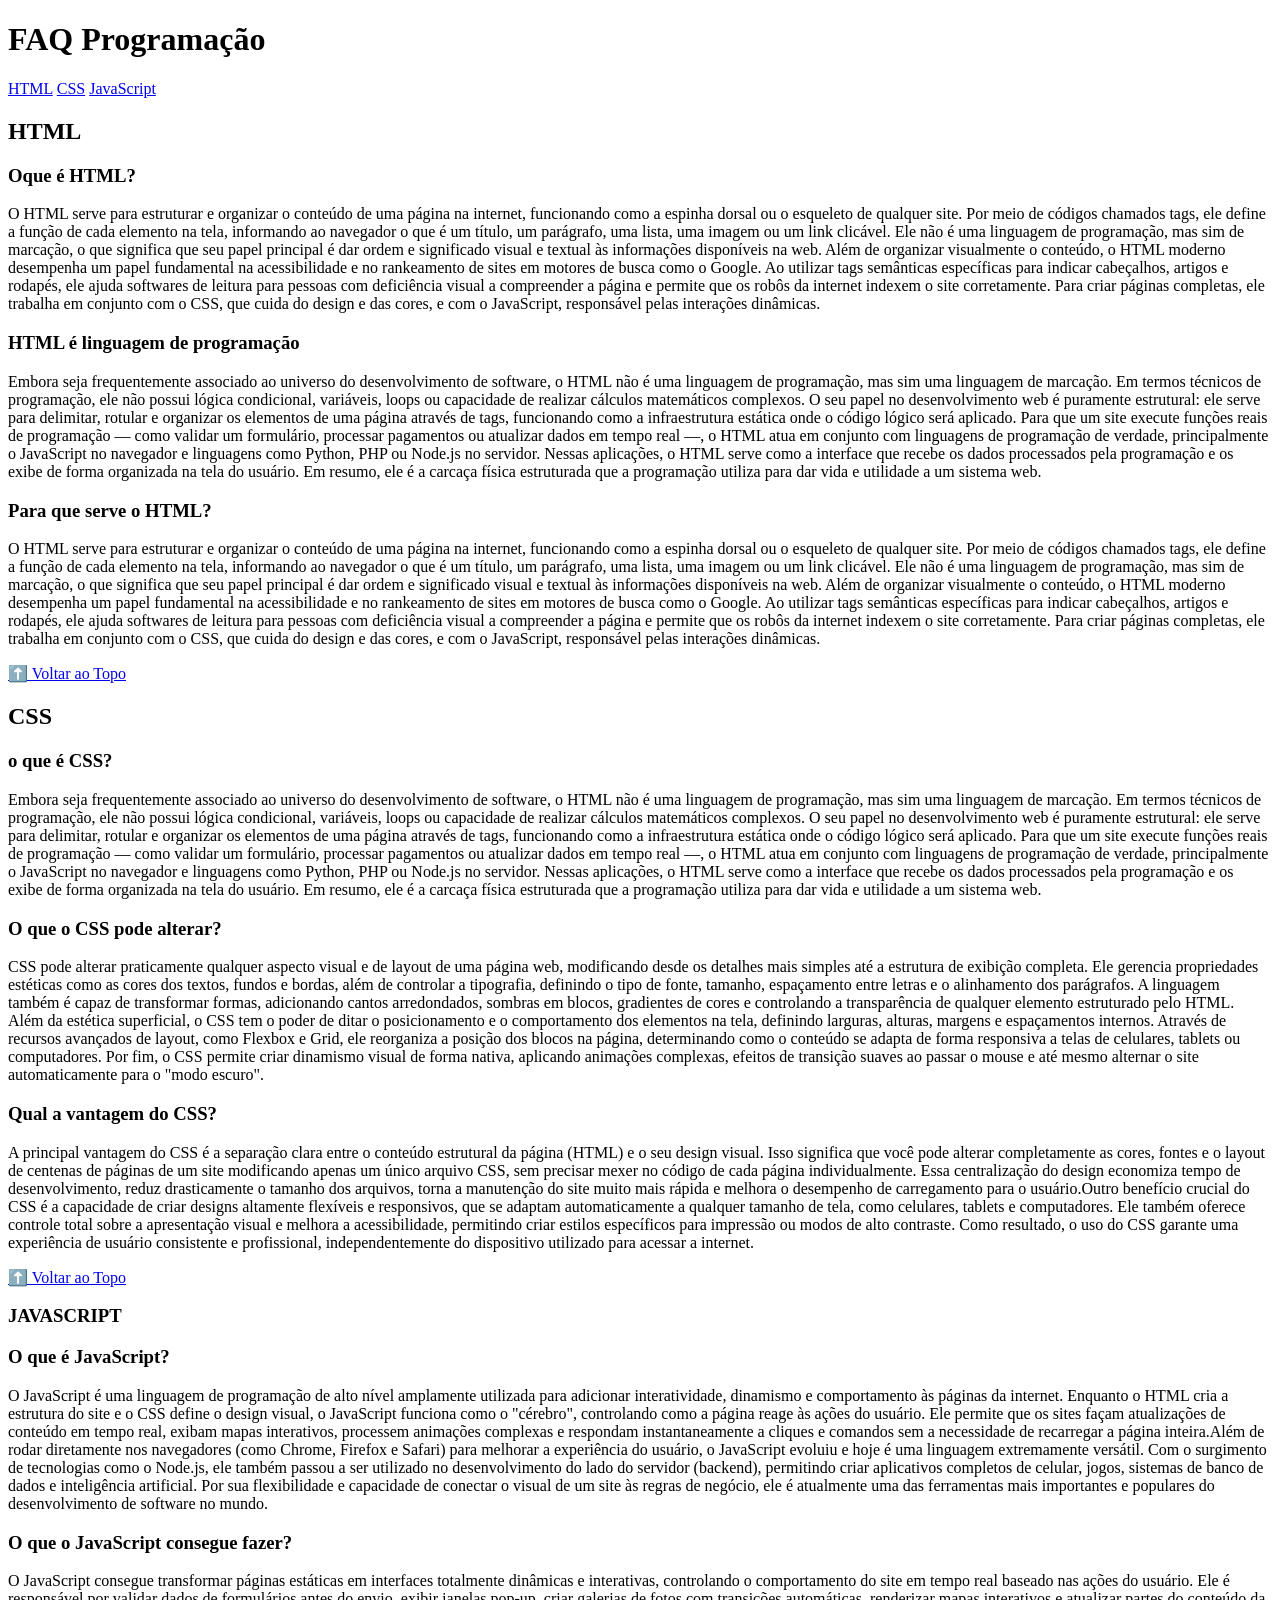
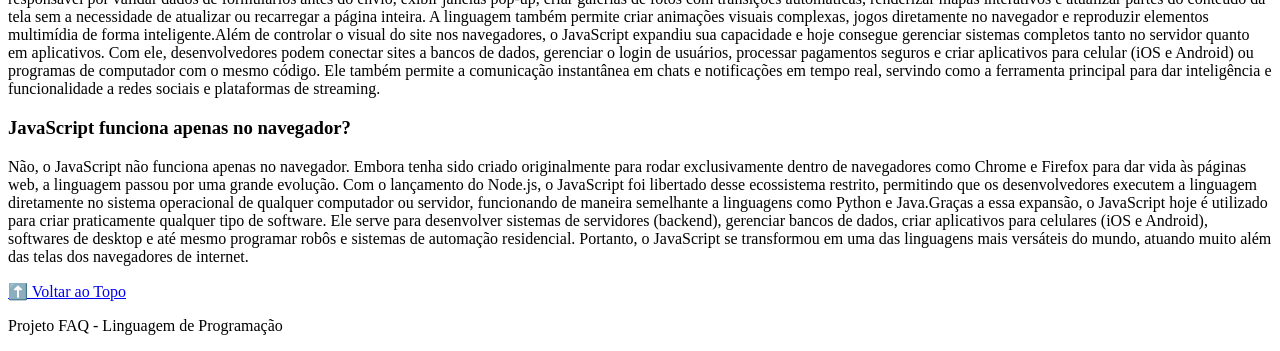
==== FAQ/index.html @ df5886bb "Add files via upload" ====
<!DOCTYPE html>
<html lang="en">
<head>
    <meta charset="UTF-8">
    <meta name="viewport" content="width=device-width, initial-scale=1.0">
    <title>FAQ - Linguagens de Programação</title>
</head>
<body>
    <header>
        <div>
            <h1>FAQ Programação</h1>
            <nav>
                <a href="#html">HTML</a>
                <a href="#css">CSS</a>
                <a href="#javascript">JavaScript</a>
            </nav>
        </div>
    </header>
    <main>
        <section>
            <h2> HTML </h2>
            <div>
                <h3> Oque é HTML? </h3>
                <p>O HTML serve para estruturar e organizar o conteúdo de uma página na internet, funcionando como a espinha dorsal ou o esqueleto de qualquer site. Por meio de códigos chamados tags, ele define a função de cada elemento na tela, informando ao navegador o que é um título, um parágrafo, uma lista, uma imagem ou um link clicável. Ele não é uma linguagem de programação, mas sim de marcação, o que significa que seu papel principal é dar ordem e significado visual e textual às informações disponíveis na web.
Além de organizar visualmente o conteúdo, o HTML moderno desempenha um papel fundamental na acessibilidade e no rankeamento de sites em motores de busca como o Google. Ao utilizar tags semânticas específicas para indicar cabeçalhos, artigos e rodapés, ele ajuda softwares de leitura para pessoas com deficiência visual a compreender a página e permite que os robôs da internet indexem o site corretamente. Para criar páginas completas, ele trabalha em conjunto com o CSS, que cuida do design e das cores, e com o JavaScript, responsável pelas interações dinâmicas.

</p>
            </div>
            <DIV>
                <H3>HTML é linguagem de programação</H3>
                <P>Embora seja frequentemente associado ao universo do desenvolvimento de software, o HTML não é uma linguagem de programação, mas sim uma linguagem de marcação. Em termos técnicos de programação, ele não possui lógica condicional, variáveis, loops ou capacidade de realizar cálculos matemáticos complexos. O seu papel no desenvolvimento web é puramente estrutural: ele serve para delimitar, rotular e organizar os elementos de uma página através de tags, funcionando como a infraestrutura estática onde o código lógico será aplicado.
Para que um site execute funções reais de programação — como validar um formulário, processar pagamentos ou atualizar dados em tempo real —, o HTML atua em conjunto com linguagens de programação de verdade, principalmente o JavaScript no navegador e linguagens como Python, PHP ou Node.js no servidor. Nessas aplicações, o HTML serve como a interface que recebe os dados processados pela programação e os exibe de forma organizada na tela do usuário. Em resumo, ele é a carcaça física estruturada que a programação utiliza para dar vida e utilidade a um sistema web.

</P>
            </DIV>
            <div>
                <h3>Para que serve o HTML?</h3>
                <p>O HTML serve para estruturar e organizar o conteúdo de uma página na internet, funcionando como a espinha dorsal ou o esqueleto de qualquer site. Por meio de códigos chamados tags, ele define a função de cada elemento na tela, informando ao navegador o que é um título, um parágrafo, uma lista, uma imagem ou um link clicável. Ele não é uma linguagem de programação, mas sim de marcação, o que significa que seu papel principal é dar ordem e significado visual e textual às informações disponíveis na web.
Além de organizar visualmente o conteúdo, o HTML moderno desempenha um papel fundamental na acessibilidade e no rankeamento de sites em motores de busca como o Google. Ao utilizar tags semânticas específicas para indicar cabeçalhos, artigos e rodapés, ele ajuda softwares de leitura para pessoas com deficiência visual a compreender a página e permite que os robôs da internet indexem o site corretamente. Para criar páginas completas, ele trabalha em conjunto com o CSS, que cuida do design e das cores, e com o JavaScript, responsável pelas interações dinâmicas.
</p>
            </div>
            <a href="#topo">⬆️ Voltar ao Topo </a>
        </section>
        <section>
            <h2> CSS </h2>
            <div>
                <h3>o que é CSS?</h3>
                <p>Embora seja frequentemente associado ao universo do desenvolvimento de software, o HTML não é uma linguagem de programação, mas sim uma linguagem de marcação. Em termos técnicos de programação, ele não possui lógica condicional, variáveis, loops ou capacidade de realizar cálculos matemáticos complexos. O seu papel no desenvolvimento web é puramente estrutural: ele serve para delimitar, rotular e organizar os elementos de uma página através de tags, funcionando como a infraestrutura estática onde o código lógico será aplicado.
Para que um site execute funções reais de programação — como validar um formulário, processar pagamentos ou atualizar dados em tempo real —, o HTML atua em conjunto com linguagens de programação de verdade, principalmente o JavaScript no navegador e linguagens como Python, PHP ou Node.js no servidor. Nessas aplicações, o HTML serve como a interface que recebe os dados processados pela programação e os exibe de forma organizada na tela do usuário. Em resumo, ele é a carcaça física estruturada que a programação utiliza para dar vida e utilidade a um sistema web.


</p>
            </div>
            <div>
                <h3> O que o CSS pode alterar? </h3>
                <p >CSS pode alterar praticamente qualquer aspecto visual e de layout de uma página web, modificando desde os detalhes mais simples até a estrutura de exibição completa. Ele gerencia propriedades estéticas como as cores dos textos, fundos e bordas, além de controlar a tipografia, definindo o tipo de fonte, tamanho, espaçamento entre letras e o alinhamento dos parágrafos. A linguagem também é capaz de transformar formas, adicionando cantos arredondados, sombras em blocos, gradientes de cores e controlando a transparência de qualquer elemento estruturado pelo HTML.
Além da estética superficial, o CSS tem o poder de ditar o posicionamento e o comportamento dos elementos na tela, definindo larguras, alturas, margens e espaçamentos internos. Através de recursos avançados de layout, como Flexbox e Grid, ele reorganiza a posição dos blocos na página, determinando como o conteúdo se adapta de forma responsiva a telas de celulares, tablets ou computadores. Por fim, o CSS permite criar dinamismo visual de forma nativa, aplicando animações complexas, efeitos de transição suaves ao passar o mouse e até mesmo alternar o site automaticamente para o "modo escuro".</p>

</p>
            </div>
            <div>
                <h3> Qual a vantagem do CSS? </h3>
                <p>A principal vantagem do CSS é a separação clara entre o conteúdo estrutural da página (HTML) e o seu design visual. Isso significa que você pode alterar completamente as cores, fontes e o layout de centenas de páginas de um site modificando apenas um único arquivo CSS, sem precisar mexer no código de cada página individualmente. Essa centralização do design economiza tempo de desenvolvimento, reduz drasticamente o tamanho dos arquivos, torna a manutenção do site muito mais rápida e melhora o desempenho de carregamento para o usuário.Outro benefício crucial do CSS é a capacidade de criar designs altamente flexíveis e responsivos, que se adaptam automaticamente a qualquer tamanho de tela, como celulares, tablets e computadores. Ele também oferece controle total sobre a apresentação visual e melhora a acessibilidade, permitindo criar estilos específicos para impressão ou modos de alto contraste. Como resultado, o uso do CSS garante uma experiência de usuário consistente e profissional, independentemente do dispositivo utilizado para acessar a internet.</p>
            </div>
        </section>
        <div>
            <a href="#topo">⬆️ Voltar ao Topo </a>
            <H3>JAVASCRIPT</H3>
            <h3> O que é JavaScript? </h3>
            <p>O JavaScript é uma linguagem de programação de alto nível amplamente utilizada para adicionar interatividade, dinamismo e comportamento às páginas da internet. Enquanto o HTML cria a estrutura do site e o CSS define o design visual, o JavaScript funciona como o "cérebro", controlando como a página reage às ações do usuário. Ele permite que os sites façam atualizações de conteúdo em tempo real, exibam mapas interativos, processem animações complexas e respondam instantaneamente a cliques e comandos sem a necessidade de recarregar a página inteira.Além de rodar diretamente nos navegadores (como Chrome, Firefox e Safari) para melhorar a experiência do usuário, o JavaScript evoluiu e hoje é uma linguagem extremamente versátil. Com o surgimento de tecnologias como o Node.js, ele também passou a ser utilizado no desenvolvimento do lado do servidor (backend), permitindo criar aplicativos completos de celular, jogos, sistemas de banco de dados e inteligência artificial. Por sua flexibilidade e capacidade de conectar o visual de um site às regras de negócio, ele é atualmente uma das ferramentas mais importantes e populares do desenvolvimento de software no mundo.</p>
        </div>
        <div>
            <h3> O que o JavaScript consegue fazer? </h3>
            <p>O JavaScript consegue transformar páginas estáticas em interfaces totalmente dinâmicas e interativas, controlando o comportamento do site em tempo real baseado nas ações do usuário. Ele é responsável por validar dados de formulários antes do envio, exibir janelas pop-up, criar galerias de fotos com transições automáticas, renderizar mapas interativos e atualizar partes do conteúdo da tela sem a necessidade de atualizar ou recarregar a página inteira. A linguagem também permite criar animações visuais complexas, jogos diretamente no navegador e reproduzir elementos multimídia de forma inteligente.Além de controlar o visual do site nos navegadores, o JavaScript expandiu sua capacidade e hoje consegue gerenciar sistemas completos tanto no servidor quanto em aplicativos. Com ele, desenvolvedores podem conectar sites a bancos de dados, gerenciar o login de usuários, processar pagamentos seguros e criar aplicativos para celular (iOS e Android) ou programas de computador com o mesmo código. Ele também permite a comunicação instantânea em chats e notificações em tempo real, servindo como a ferramenta principal para dar inteligência e funcionalidade a redes sociais e plataformas de streaming.</p>
        </div>
        <div>
            <h3> JavaScript funciona apenas no navegador? </h3>
            <p>Não, o JavaScript não funciona apenas no navegador. Embora tenha sido criado originalmente para rodar exclusivamente dentro de navegadores como Chrome e Firefox para dar vida às páginas web, a linguagem passou por uma grande evolução. Com o lançamento do Node.js, o JavaScript foi libertado desse ecossistema restrito, permitindo que os desenvolvedores executem a linguagem diretamente no sistema operacional de qualquer computador ou servidor, funcionando de maneira semelhante a linguagens como Python e Java.Graças a essa expansão, o JavaScript hoje é utilizado para criar praticamente qualquer tipo de software. Ele serve para desenvolver sistemas de servidores (backend), gerenciar bancos de dados, criar aplicativos para celulares (iOS e Android), softwares de desktop e até mesmo programar robôs e sistemas de automação residencial. Portanto, o JavaScript se transformou em uma das linguagens mais versáteis do mundo, atuando muito além das telas dos navegadores de internet.</p>
        </div>
        <a href="#topo"> ⬆️ Voltar ao Topo </a>
        </section>
    </main>
    <footer>
        <p>Projeto FAQ - Linguagem de Programação</p>
    </footer>
</body>
</html>
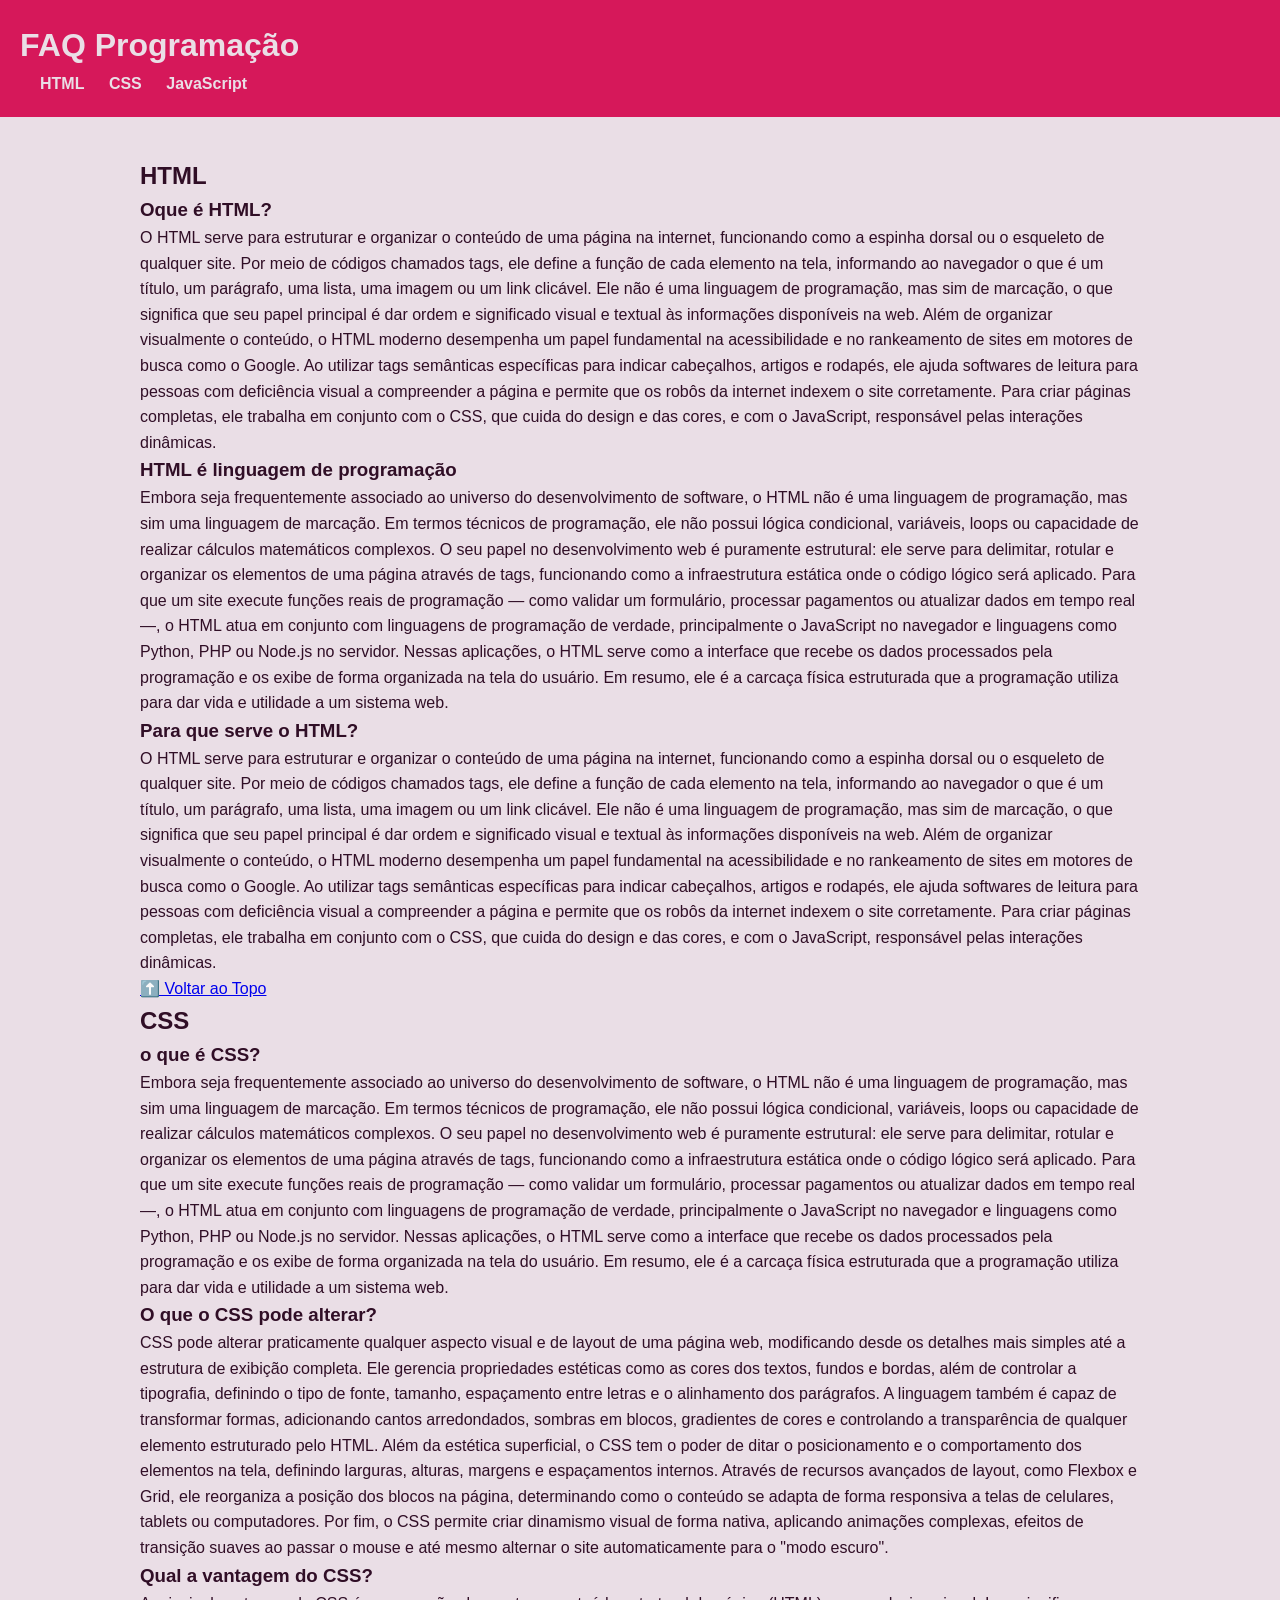
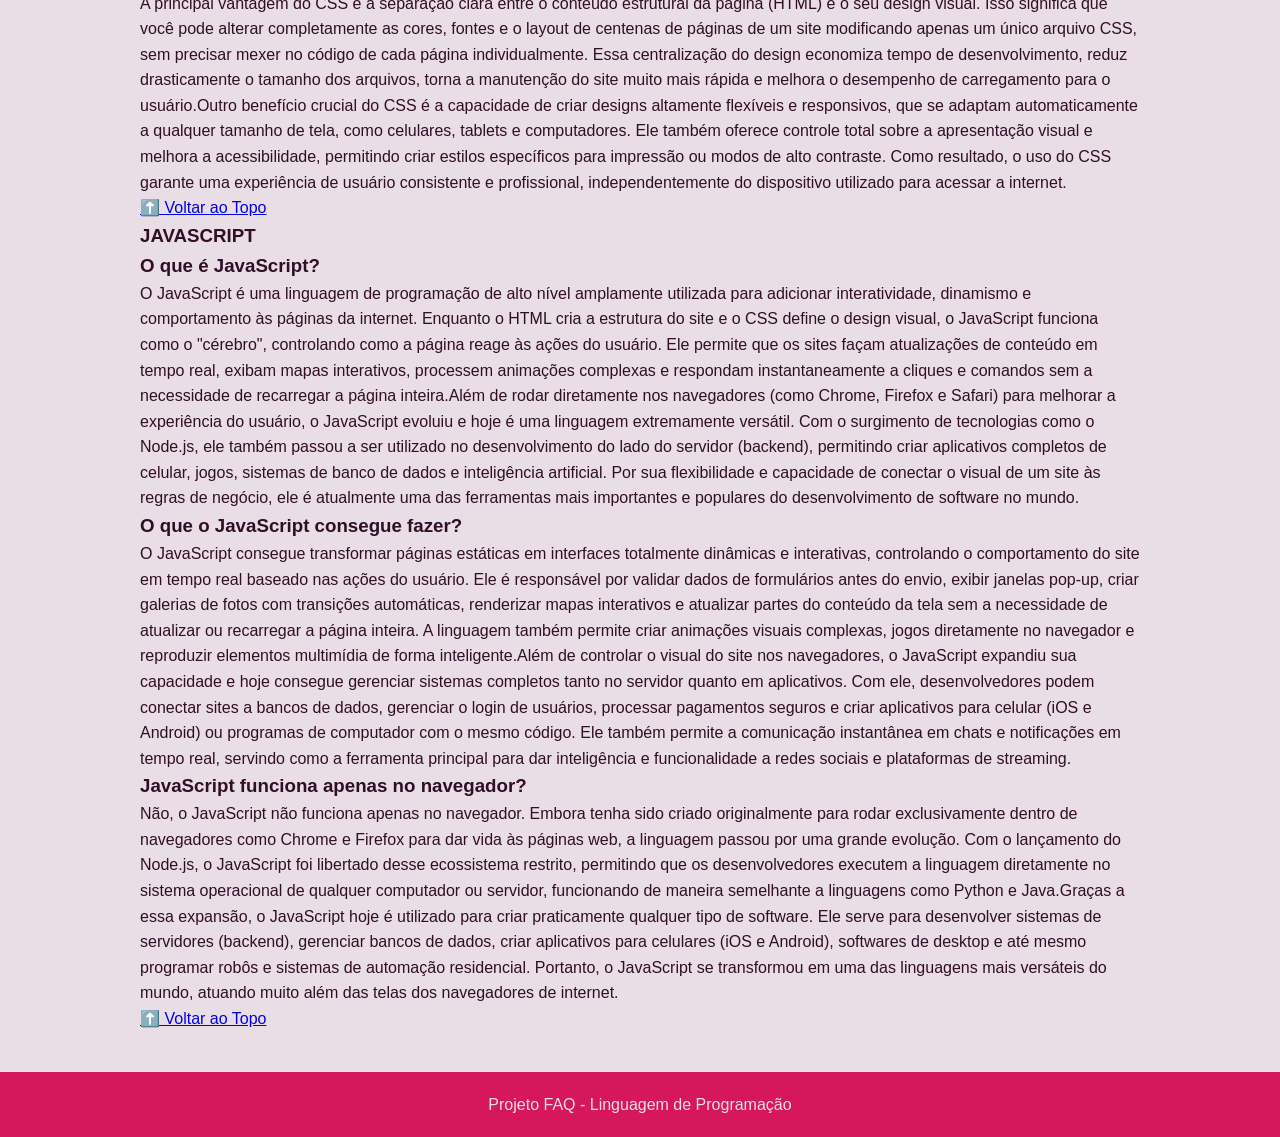
==== commit f131ad86: "Add files via upload" ====
--- a/FAQ/index.html
+++ b/FAQ/index.html
@@ -3,6 +3,7 @@
 <head>
     <meta charset="UTF-8">
     <meta name="viewport" content="width=device-width, initial-scale=1.0">
+    <link rel="stylesheet" href="./CSS/estilo.css">
     <title>FAQ - Linguagens de Programação</title>
 </head>
 <body>
--- a/FAQ/CSS/estilo.css
+++ b/FAQ/CSS/estilo.css
@@ -0,0 +1,85 @@
+/* VARIÁVEIS */
+:root{
+    --cor-principal: #d6185a;
+    --cor-hover: #e556a7;
+    --cor-voltar:#E63986;
+    --cor-fundo: #eadee6; 
+    --cor-texto:#300e26;
+}
+
+/* RESET */
+* {
+    margin: 0;
+    padding: 0;
+    box-sizing: border-box;
+}
+
+/* GERAL */
+header {
+    background-color: var(--cor-principal);
+    padding: 20px;
+    position: sticky;
+    top: 0;
+    z-index: 1000;
+}
+
+/* TOPO */
+header {
+    background-color: var(--cor-principal);
+    padding: 20px;
+    position: sticky;
+    top: 0;
+    z-index: 1000;
+}
+
+header h1 {
+    color: var(--cor-fundo);
+}
+
+/* CONTEUDO */
+main {
+    width: 90%;
+    max-width: 1000px;
+    margin: 40px auto;
+}
+
+/* GERAL */
+body {
+    font-family: Arial, Helvetica, sans-serif;
+    background-color: var(--cor-fundo);
+    color: var(--cor-texto);
+    line-height: 1.6;
+    scroll-behavior: smooth;
+}
+
+/* MENU */
+nav a {
+    color: var(--cor-fundo);
+    text-decoration: none;
+    margin-left: 20px;
+    font-weight: bold;
+    transition: 0.3s;
+}
+
+nav a:hover {
+    color: var(--cor-hover) !important;
+}
+
+/* VOLTAR */
+.voltar {
+    text-decoration: none;
+    color: var(--cor-principal);
+    font-weight: bold;
+    transition: 0.3;
+}
+.voltar:hover {
+    color: var(--cor-voltar);
+}
+
+/* RODAPÉ */
+footer {
+    background-color: var(--cor-principal);
+    color: var(--cor-fundo);
+    text-align: center;
+    padding: 20px;
+}
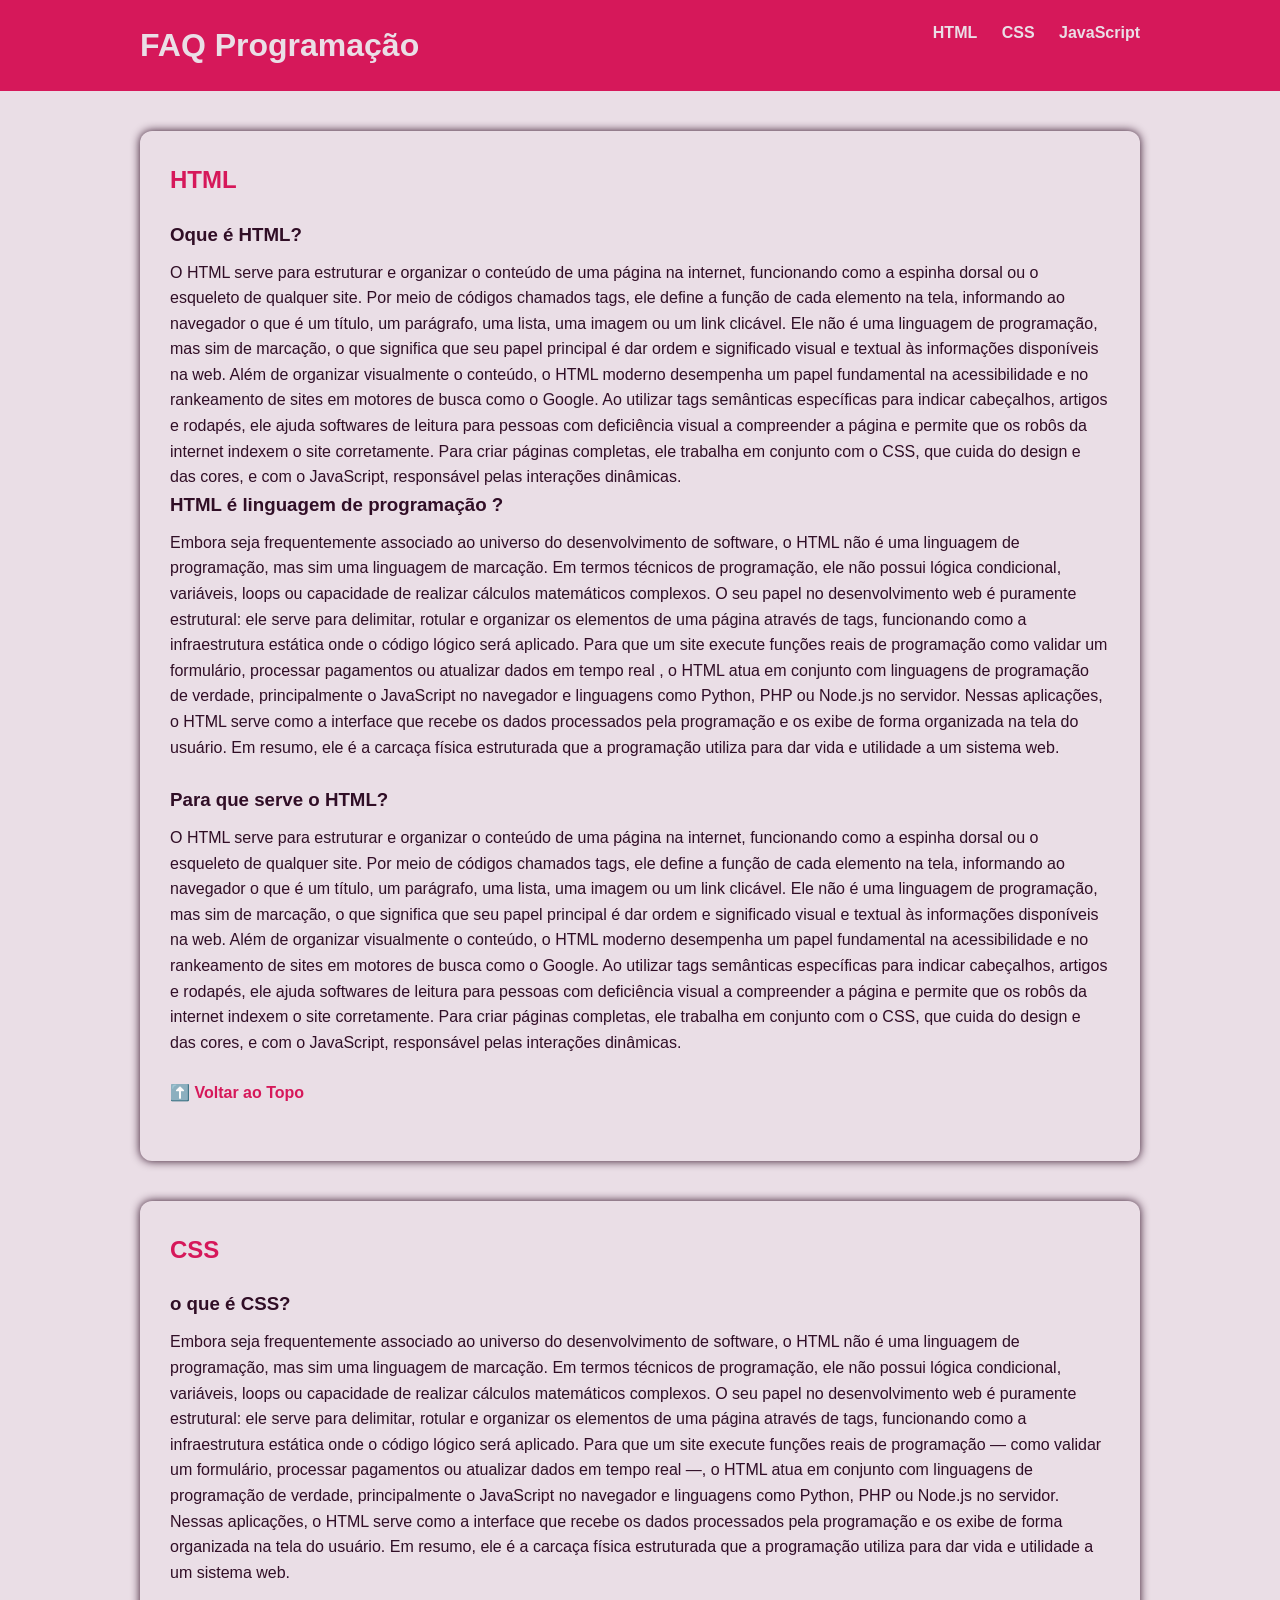
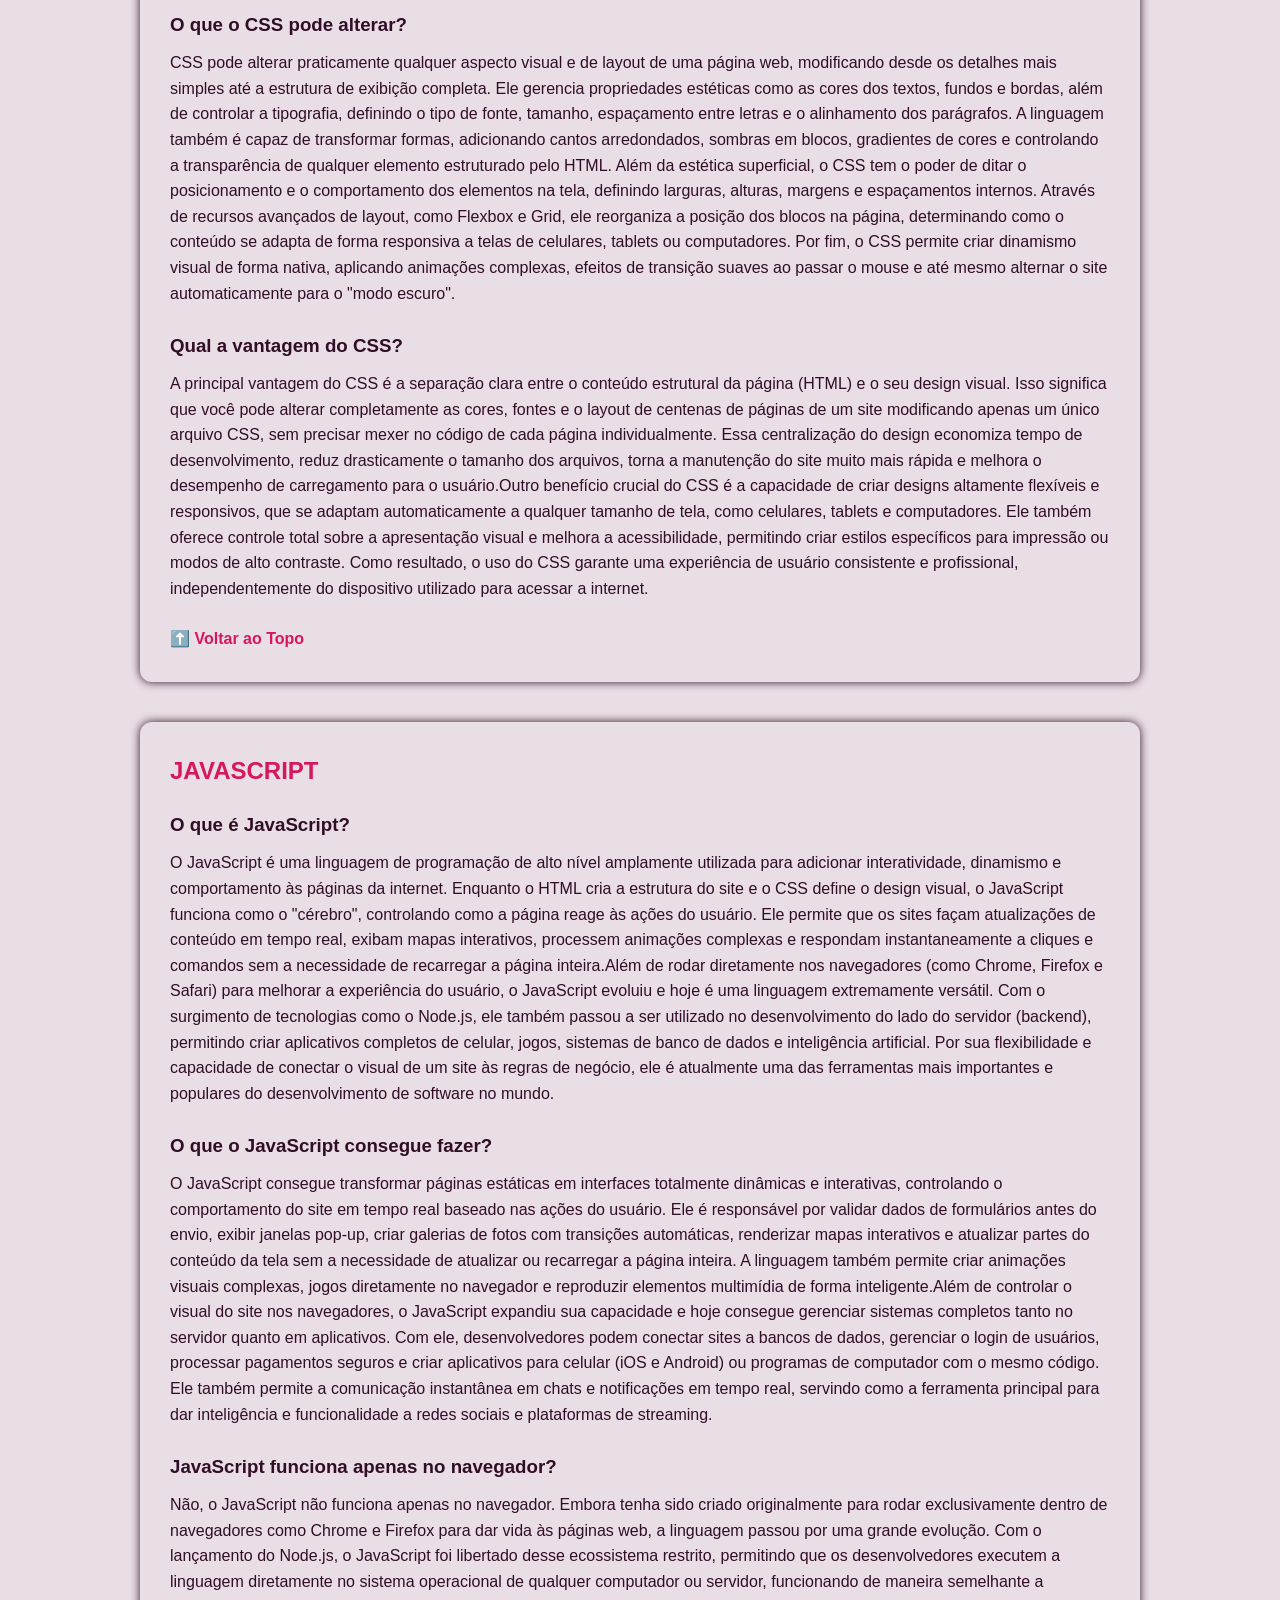
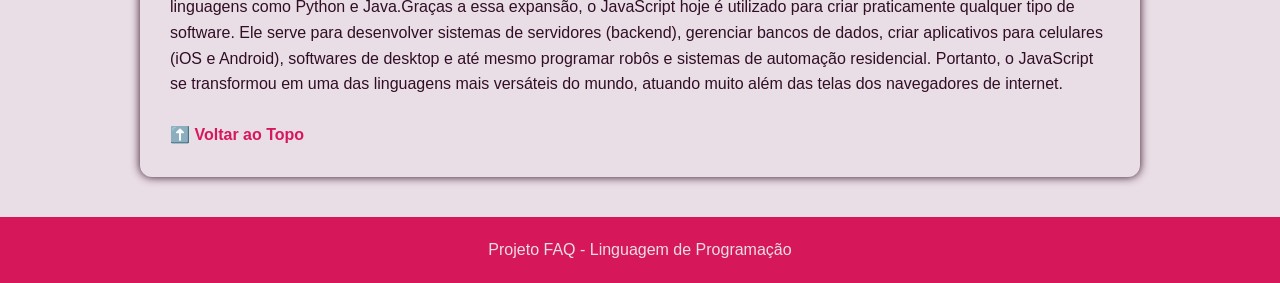
==== commit 8151d6a5: "Add files via upload" ====
--- a/FAQ/index.html
+++ b/FAQ/index.html
@@ -3,12 +3,13 @@
 <head>
     <meta charset="UTF-8">
     <meta name="viewport" content="width=device-width, initial-scale=1.0">
-    <link rel="stylesheet" href="./CSS/estilo.css">
+    <link rel="stylesheet" href="estilo.css">
     <title>FAQ - Linguagens de Programação</title>
 </head>
 <body>
+    <a id="topo"></a>
     <header>
-        <div>
+        <div class="container-menu">
             <h1>FAQ Programação</h1>
             <nav>
                 <a href="#html">HTML</a>
@@ -18,33 +19,33 @@
         </div>
     </header>
     <main>
-        <section>
+        <section id="html" class="card">
             <h2> HTML </h2>
-            <div>
+            <div class="faq">
                 <h3> Oque é HTML? </h3>
                 <p>O HTML serve para estruturar e organizar o conteúdo de uma página na internet, funcionando como a espinha dorsal ou o esqueleto de qualquer site. Por meio de códigos chamados tags, ele define a função de cada elemento na tela, informando ao navegador o que é um título, um parágrafo, uma lista, uma imagem ou um link clicável. Ele não é uma linguagem de programação, mas sim de marcação, o que significa que seu papel principal é dar ordem e significado visual e textual às informações disponíveis na web.
 Além de organizar visualmente o conteúdo, o HTML moderno desempenha um papel fundamental na acessibilidade e no rankeamento de sites em motores de busca como o Google. Ao utilizar tags semânticas específicas para indicar cabeçalhos, artigos e rodapés, ele ajuda softwares de leitura para pessoas com deficiência visual a compreender a página e permite que os robôs da internet indexem o site corretamente. Para criar páginas completas, ele trabalha em conjunto com o CSS, que cuida do design e das cores, e com o JavaScript, responsável pelas interações dinâmicas.
 
 </p>
-            </div>
-            <DIV>
-                <H3>HTML é linguagem de programação</H3>
+            </div">
+            <DIV class="faq">
+                <H3>HTML é linguagem de programação ?</H3>
                 <P>Embora seja frequentemente associado ao universo do desenvolvimento de software, o HTML não é uma linguagem de programação, mas sim uma linguagem de marcação. Em termos técnicos de programação, ele não possui lógica condicional, variáveis, loops ou capacidade de realizar cálculos matemáticos complexos. O seu papel no desenvolvimento web é puramente estrutural: ele serve para delimitar, rotular e organizar os elementos de uma página através de tags, funcionando como a infraestrutura estática onde o código lógico será aplicado.
-Para que um site execute funções reais de programação — como validar um formulário, processar pagamentos ou atualizar dados em tempo real —, o HTML atua em conjunto com linguagens de programação de verdade, principalmente o JavaScript no navegador e linguagens como Python, PHP ou Node.js no servidor. Nessas aplicações, o HTML serve como a interface que recebe os dados processados pela programação e os exibe de forma organizada na tela do usuário. Em resumo, ele é a carcaça física estruturada que a programação utiliza para dar vida e utilidade a um sistema web.
+Para que um site execute funções reais de programação como validar um formulário, processar pagamentos ou atualizar dados em tempo real , o HTML atua em conjunto com linguagens de programação de verdade, principalmente o JavaScript no navegador e linguagens como Python, PHP ou Node.js no servidor. Nessas aplicações, o HTML serve como a interface que recebe os dados processados pela programação e os exibe de forma organizada na tela do usuário. Em resumo, ele é a carcaça física estruturada que a programação utiliza para dar vida e utilidade a um sistema web.
 
 </P>
-            </DIV>
-            <div>
+            </DIV >
+            <div class="faq">
                 <h3>Para que serve o HTML?</h3>
                 <p>O HTML serve para estruturar e organizar o conteúdo de uma página na internet, funcionando como a espinha dorsal ou o esqueleto de qualquer site. Por meio de códigos chamados tags, ele define a função de cada elemento na tela, informando ao navegador o que é um título, um parágrafo, uma lista, uma imagem ou um link clicável. Ele não é uma linguagem de programação, mas sim de marcação, o que significa que seu papel principal é dar ordem e significado visual e textual às informações disponíveis na web.
 Além de organizar visualmente o conteúdo, o HTML moderno desempenha um papel fundamental na acessibilidade e no rankeamento de sites em motores de busca como o Google. Ao utilizar tags semânticas específicas para indicar cabeçalhos, artigos e rodapés, ele ajuda softwares de leitura para pessoas com deficiência visual a compreender a página e permite que os robôs da internet indexem o site corretamente. Para criar páginas completas, ele trabalha em conjunto com o CSS, que cuida do design e das cores, e com o JavaScript, responsável pelas interações dinâmicas.
 </p>
             </div>
-            <a href="#topo">⬆️ Voltar ao Topo </a>
+            <a href="#topo" class="voltar">⬆️ Voltar ao Topo </a>
         </section>
-        <section>
+        <section id="css" class="card">
             <h2> CSS </h2>
-            <div>
+            <div class="faq">
                 <h3>o que é CSS?</h3>
                 <p>Embora seja frequentemente associado ao universo do desenvolvimento de software, o HTML não é uma linguagem de programação, mas sim uma linguagem de marcação. Em termos técnicos de programação, ele não possui lógica condicional, variáveis, loops ou capacidade de realizar cálculos matemáticos complexos. O seu papel no desenvolvimento web é puramente estrutural: ele serve para delimitar, rotular e organizar os elementos de uma página através de tags, funcionando como a infraestrutura estática onde o código lógico será aplicado.
 Para que um site execute funções reais de programação — como validar um formulário, processar pagamentos ou atualizar dados em tempo real —, o HTML atua em conjunto com linguagens de programação de verdade, principalmente o JavaScript no navegador e linguagens como Python, PHP ou Node.js no servidor. Nessas aplicações, o HTML serve como a interface que recebe os dados processados pela programação e os exibe de forma organizada na tela do usuário. Em resumo, ele é a carcaça física estruturada que a programação utiliza para dar vida e utilidade a um sistema web.
@@ -52,33 +53,34 @@
 
 </p>
             </div>
-            <div>
+            <div class="faq">
                 <h3> O que o CSS pode alterar? </h3>
                 <p >CSS pode alterar praticamente qualquer aspecto visual e de layout de uma página web, modificando desde os detalhes mais simples até a estrutura de exibição completa. Ele gerencia propriedades estéticas como as cores dos textos, fundos e bordas, além de controlar a tipografia, definindo o tipo de fonte, tamanho, espaçamento entre letras e o alinhamento dos parágrafos. A linguagem também é capaz de transformar formas, adicionando cantos arredondados, sombras em blocos, gradientes de cores e controlando a transparência de qualquer elemento estruturado pelo HTML.
 Além da estética superficial, o CSS tem o poder de ditar o posicionamento e o comportamento dos elementos na tela, definindo larguras, alturas, margens e espaçamentos internos. Através de recursos avançados de layout, como Flexbox e Grid, ele reorganiza a posição dos blocos na página, determinando como o conteúdo se adapta de forma responsiva a telas de celulares, tablets ou computadores. Por fim, o CSS permite criar dinamismo visual de forma nativa, aplicando animações complexas, efeitos de transição suaves ao passar o mouse e até mesmo alternar o site automaticamente para o "modo escuro".</p>
 
 </p>
             </div>
-            <div>
+            <div class="faq">
                 <h3> Qual a vantagem do CSS? </h3>
                 <p>A principal vantagem do CSS é a separação clara entre o conteúdo estrutural da página (HTML) e o seu design visual. Isso significa que você pode alterar completamente as cores, fontes e o layout de centenas de páginas de um site modificando apenas um único arquivo CSS, sem precisar mexer no código de cada página individualmente. Essa centralização do design economiza tempo de desenvolvimento, reduz drasticamente o tamanho dos arquivos, torna a manutenção do site muito mais rápida e melhora o desempenho de carregamento para o usuário.Outro benefício crucial do CSS é a capacidade de criar designs altamente flexíveis e responsivos, que se adaptam automaticamente a qualquer tamanho de tela, como celulares, tablets e computadores. Ele também oferece controle total sobre a apresentação visual e melhora a acessibilidade, permitindo criar estilos específicos para impressão ou modos de alto contraste. Como resultado, o uso do CSS garante uma experiência de usuário consistente e profissional, independentemente do dispositivo utilizado para acessar a internet.</p>
             </div>
-        </section>
-        <div>
-            <a href="#topo">⬆️ Voltar ao Topo </a>
-            <H3>JAVASCRIPT</H3>
+            <a href="#topo" class="voltar">⬆️ Voltar ao Topo </a>
+            </section>
+            <section id="javascript" class="card">
+            <H2>JAVASCRIPT</H2>
+            <div class="faq">
             <h3> O que é JavaScript? </h3>
             <p>O JavaScript é uma linguagem de programação de alto nível amplamente utilizada para adicionar interatividade, dinamismo e comportamento às páginas da internet. Enquanto o HTML cria a estrutura do site e o CSS define o design visual, o JavaScript funciona como o "cérebro", controlando como a página reage às ações do usuário. Ele permite que os sites façam atualizações de conteúdo em tempo real, exibam mapas interativos, processem animações complexas e respondam instantaneamente a cliques e comandos sem a necessidade de recarregar a página inteira.Além de rodar diretamente nos navegadores (como Chrome, Firefox e Safari) para melhorar a experiência do usuário, o JavaScript evoluiu e hoje é uma linguagem extremamente versátil. Com o surgimento de tecnologias como o Node.js, ele também passou a ser utilizado no desenvolvimento do lado do servidor (backend), permitindo criar aplicativos completos de celular, jogos, sistemas de banco de dados e inteligência artificial. Por sua flexibilidade e capacidade de conectar o visual de um site às regras de negócio, ele é atualmente uma das ferramentas mais importantes e populares do desenvolvimento de software no mundo.</p>
         </div>
-        <div>
+        <div class="faq">
             <h3> O que o JavaScript consegue fazer? </h3>
             <p>O JavaScript consegue transformar páginas estáticas em interfaces totalmente dinâmicas e interativas, controlando o comportamento do site em tempo real baseado nas ações do usuário. Ele é responsável por validar dados de formulários antes do envio, exibir janelas pop-up, criar galerias de fotos com transições automáticas, renderizar mapas interativos e atualizar partes do conteúdo da tela sem a necessidade de atualizar ou recarregar a página inteira. A linguagem também permite criar animações visuais complexas, jogos diretamente no navegador e reproduzir elementos multimídia de forma inteligente.Além de controlar o visual do site nos navegadores, o JavaScript expandiu sua capacidade e hoje consegue gerenciar sistemas completos tanto no servidor quanto em aplicativos. Com ele, desenvolvedores podem conectar sites a bancos de dados, gerenciar o login de usuários, processar pagamentos seguros e criar aplicativos para celular (iOS e Android) ou programas de computador com o mesmo código. Ele também permite a comunicação instantânea em chats e notificações em tempo real, servindo como a ferramenta principal para dar inteligência e funcionalidade a redes sociais e plataformas de streaming.</p>
         </div>
-        <div>
+        <div class="faq">
             <h3> JavaScript funciona apenas no navegador? </h3>
             <p>Não, o JavaScript não funciona apenas no navegador. Embora tenha sido criado originalmente para rodar exclusivamente dentro de navegadores como Chrome e Firefox para dar vida às páginas web, a linguagem passou por uma grande evolução. Com o lançamento do Node.js, o JavaScript foi libertado desse ecossistema restrito, permitindo que os desenvolvedores executem a linguagem diretamente no sistema operacional de qualquer computador ou servidor, funcionando de maneira semelhante a linguagens como Python e Java.Graças a essa expansão, o JavaScript hoje é utilizado para criar praticamente qualquer tipo de software. Ele serve para desenvolver sistemas de servidores (backend), gerenciar bancos de dados, criar aplicativos para celulares (iOS e Android), softwares de desktop e até mesmo programar robôs e sistemas de automação residencial. Portanto, o JavaScript se transformou em uma das linguagens mais versáteis do mundo, atuando muito além das telas dos navegadores de internet.</p>
         </div>
-        <a href="#topo"> ⬆️ Voltar ao Topo </a>
+        <a href="#topo" class="voltar"> ⬆️ Voltar ao Topo </a>
         </section>
     </main>
     <footer>
--- a/FAQ/estilo.css
+++ b/FAQ/estilo.css
@@ -0,0 +1,120 @@
+/* VARIÁVEIS */
+:root{
+    --cor-principal: #d6185a;
+    --cor-hover: #e556a7;
+    --cor-voltar:#E63986;
+    --cor-fundo: #eadee6; 
+    --cor-texto:#300e26;
+}
+
+/* RESET */
+* {
+    margin: 0;
+    padding: 0;
+    box-sizing: border-box;
+}
+
+/* GERAL */
+header {
+    background-color: var(--cor-principal);
+    padding: 20px;
+    position: sticky;
+    top: 0;
+    z-index: 1000;
+}
+
+/* TOPO */
+header {
+    background-color: var(--cor-principal);
+    padding: 20px;
+    position: sticky;
+    top: 0;
+    z-index: 1000;
+}
+
+header h1 {
+    color: var(--cor-fundo);
+}
+
+/* CONTEUDO */
+main {
+    width: 90%;
+    max-width: 1000px;
+    margin: 40px auto;
+}
+
+/* GERAL */
+body {
+    font-family: Arial, Helvetica, sans-serif;
+    background-color: var(--cor-fundo);
+    color: var(--cor-texto);
+    line-height: 1.6;
+    scroll-behavior: smooth;
+}
+
+/* MENU */
+nav a {
+    color: var(--cor-fundo);
+    text-decoration: none;
+    margin-left: 20px;
+    font-weight: bold;
+    transition: 0.3s;
+}
+
+nav a:hover {
+    color: var(--cor-hover) !important;
+}
+
+/* VOLTAR */
+.voltar {
+    text-decoration: none;
+    color: var(--cor-principal);
+    font-weight: bold;
+    transition: 0.3;
+}
+.voltar:hover {
+    color: var(--cor-voltar);
+}
+
+/* RODAPÉ */
+footer {
+    background-color: var(--cor-principal);
+    color: var(--cor-fundo);
+    text-align: center;
+    padding: 20px;
+}
+
+.container-menu {
+    max-width: 1000px;
+    margin: auto;
+    display: flex;
+    justify-content: space-between;
+}
+
+/* CARDS */
+.card {
+    background-color: var(--cor-fundo);
+    margin-bottom: 40px;
+    padding: 30px;
+    border-radius: 12px;
+    box-shadow: 0 0 10px var(--cor-texto);
+}
+
+.card h2 {
+    color: var(--cor-principal);
+    margin-bottom: 20px;
+}
+
+/* FAQ */
+.faq {
+    margin-bottom: 25px;
+}
+
+.faq h3 {
+    margin-bottom: 10px;
+    color: var(--cor-texto);
+}
+
+.faq p {
+    color: var(--cor-texto);
+}
